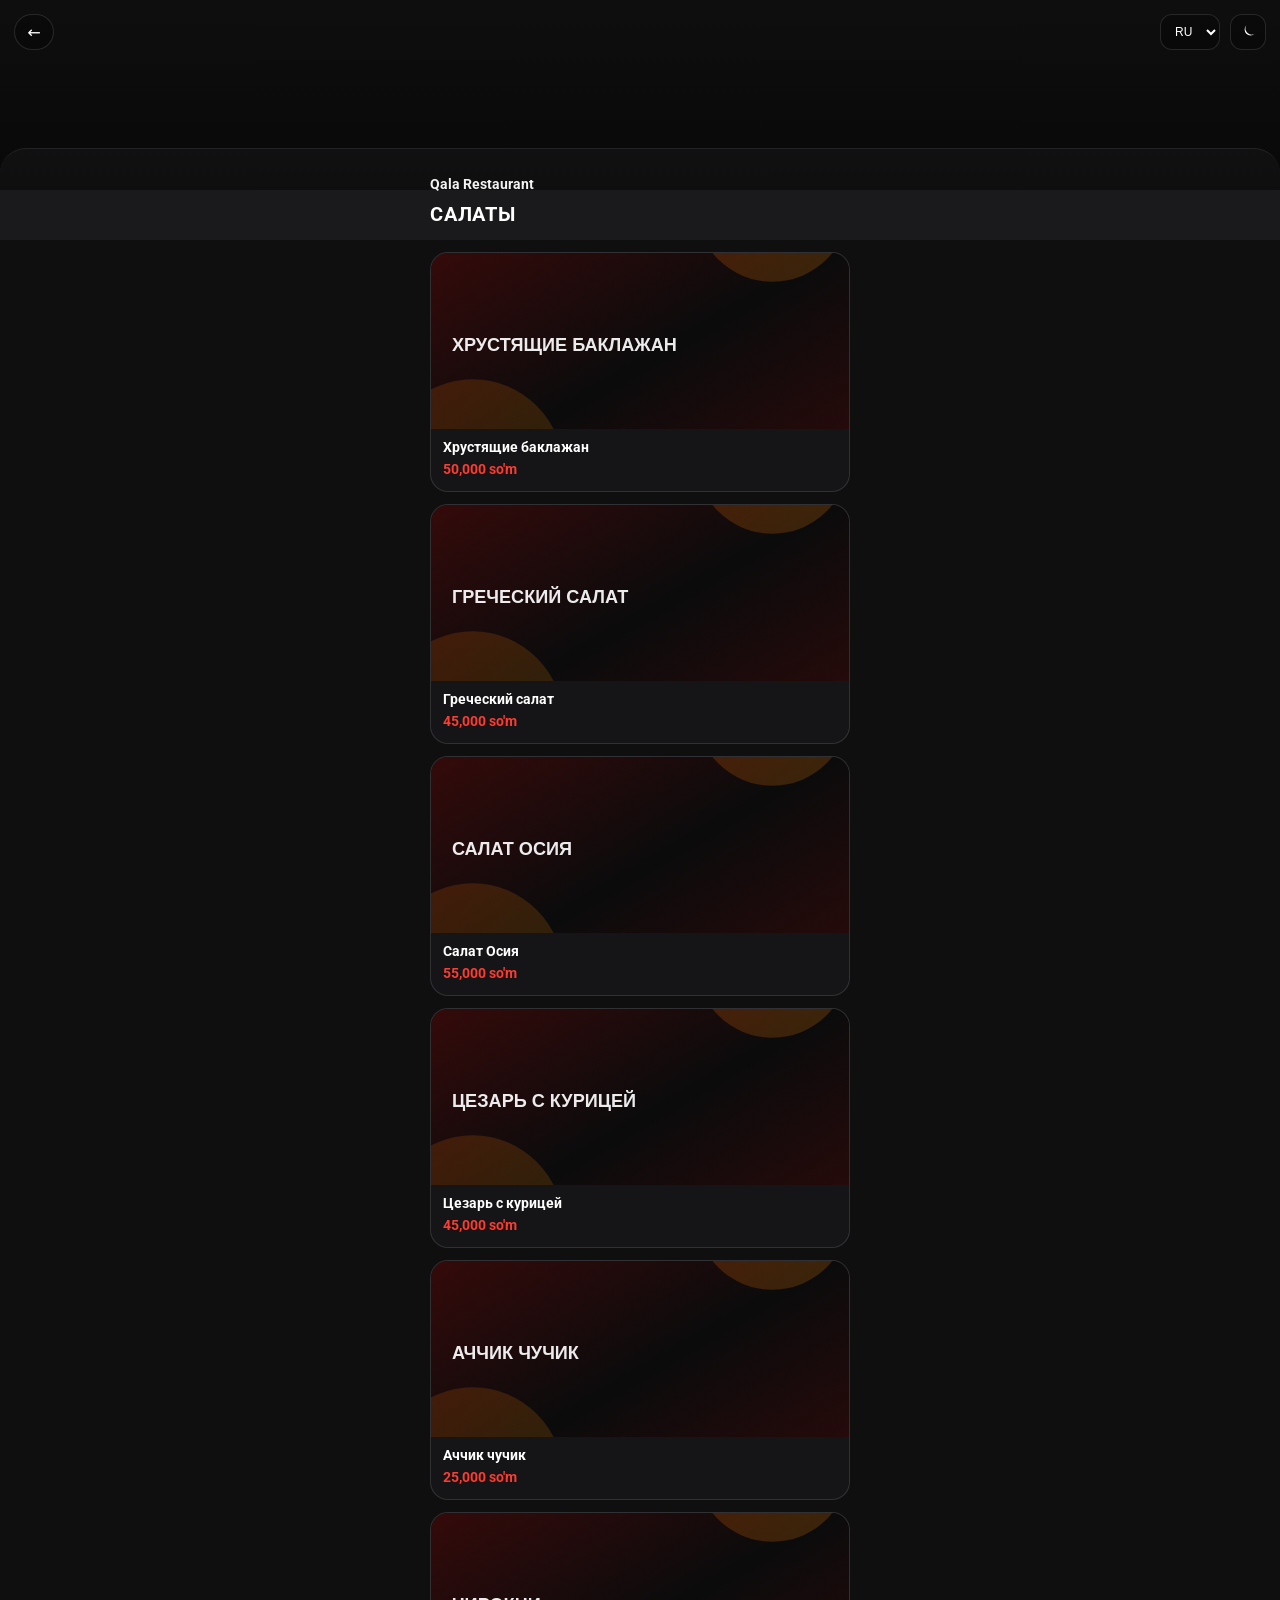
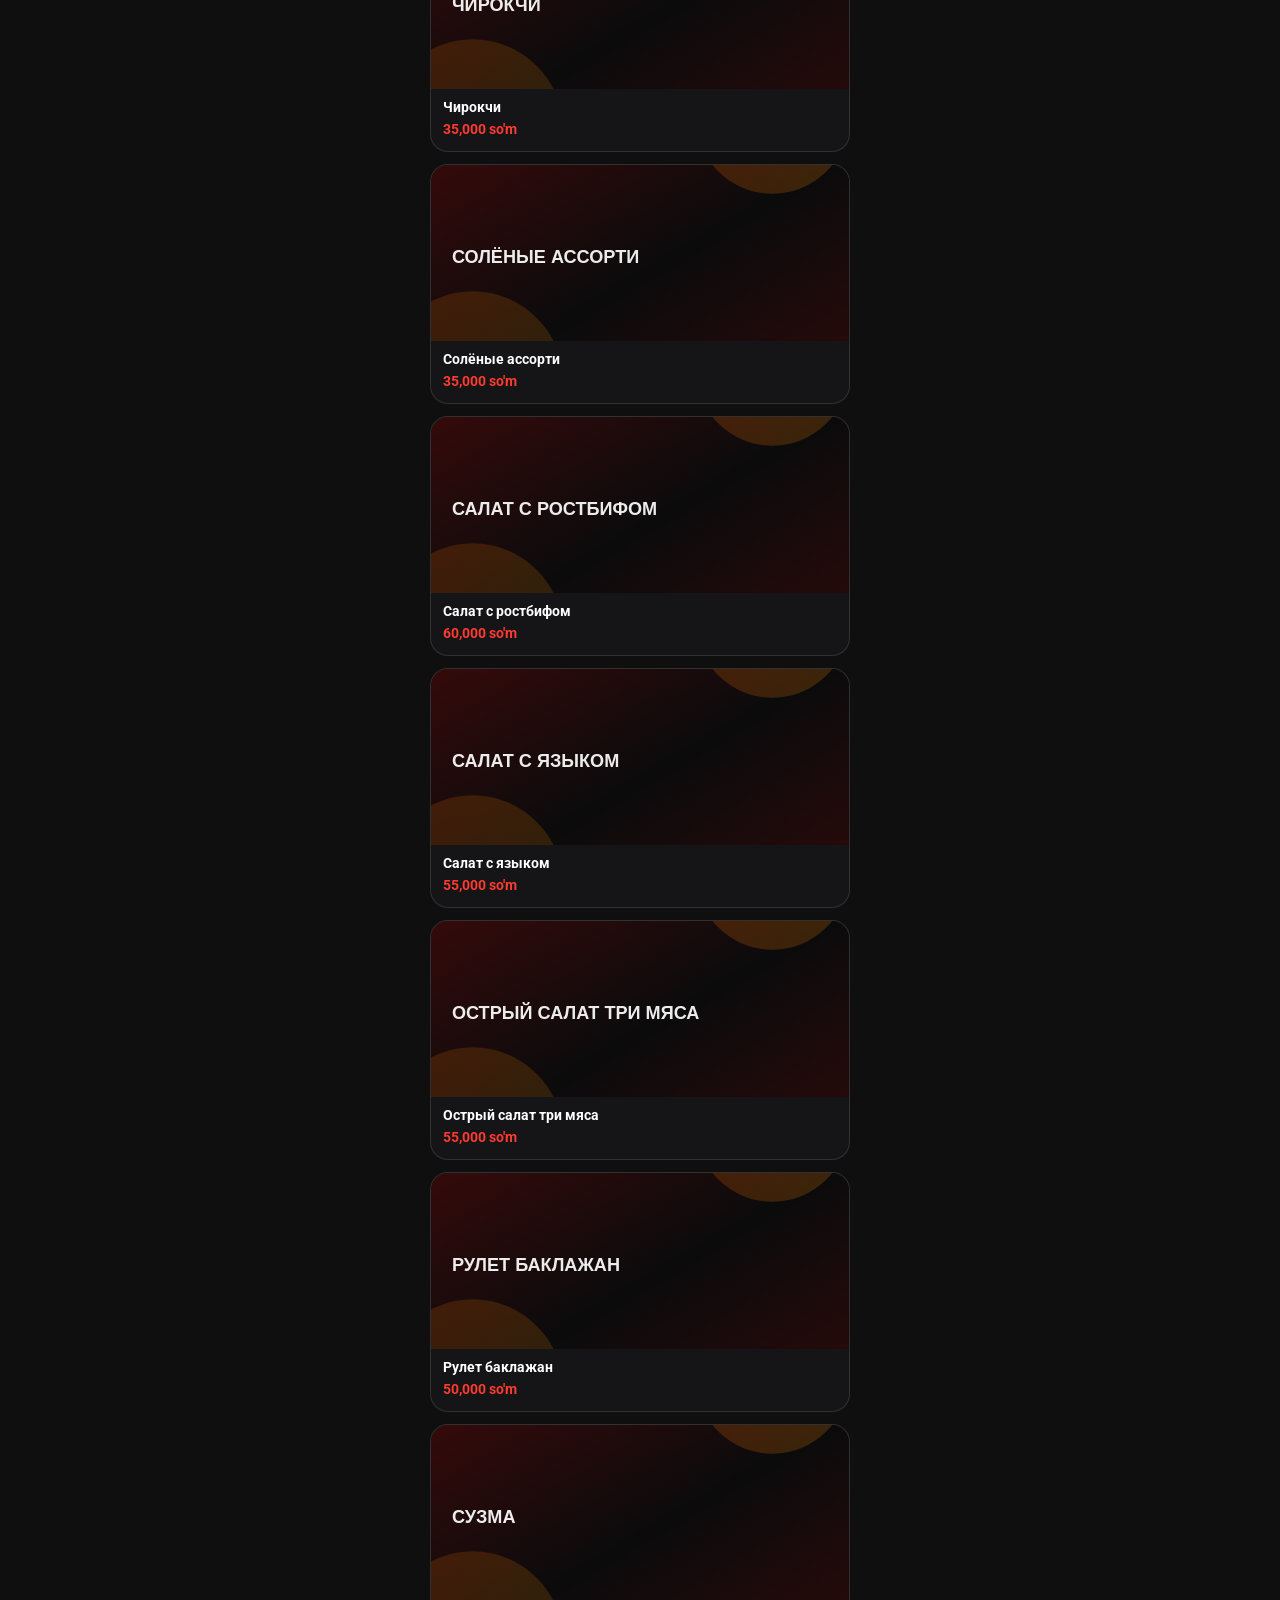
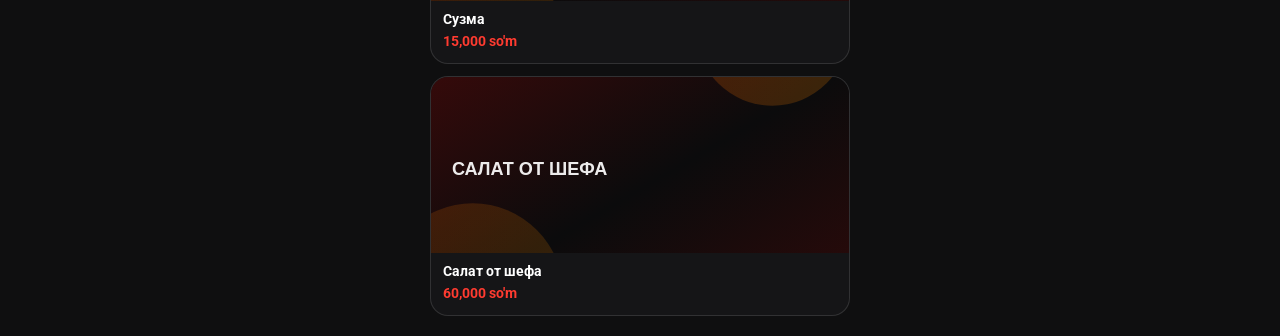
==== salads.html @ 51b20dd2 "Bosh sahifa yaratildi" ====
<!doctype html>
<html lang="ru">
  <head>
    <meta charset="UTF-8" />
    <meta name="viewport" content="width=device-width, initial-scale=1.0" />
    <title>Салаты — Qala Restaurant</title>

    <link rel="preconnect" href="https://fonts.googleapis.com" />
    <link rel="preconnect" href="https://fonts.gstatic.com" crossorigin />
    <link
      href="https://fonts.googleapis.com/css2?family=Roboto:wght@400;700&display=swap"
      rel="stylesheet"
    />

    <link rel="stylesheet" href="salads.css" />
  </head>
  <body>
    <header class="head">
      <div class="hero">
        <a class="back back--hero" href="index.html" aria-label="Back">
          <span class="back__icon" aria-hidden="true">←</span>
          <span class="back__text" data-i18n="back">Back</span>
        </a>

        <div class="hero__controls">
          <label class="field" aria-label="Language">
            <select id="langSelect" class="field__select field__select--compact field__select--hero">
              <option value="uz">UZ</option>
              <option value="ru">RU</option>
              <option value="en">EN</option>
            </select>
          </label>

          <button id="themeToggle" class="iconBtn iconBtn--hero" type="button" aria-label="Theme toggle">
            <span class="iconBtn__icon" data-theme-icon></span>
          </button>
        </div>
      </div>

      <div class="sheet">
        <div class="container">
          <div class="head__top">
            <div class="head__titleWrap">
              <h1 class="place">Qala Restaurant</h1>
              <h1 class="title" data-i18n="title">САЛАТЫ</h1>
            </div>
          </div>
        </div>
      </div>
    </header>

    <main class="main">
      <div class="container">
        <section id="list" class="list" aria-label="Salads list"></section>
      </div>
    </main>

    <script src="salads.js"></script>
  </body>
</html>
---- salads.css ----
:root {
  --bg: #ffffff;
  --card: #ffffff;
  --sheet: #ffffff;
  --text: #000000;
  --muted: rgba(0, 0, 0, 0.6);
  --border: rgba(0, 0, 0, 0.08);
  --price: #ff3b30;
  --overlay: rgba(255, 255, 255, 0.16);
}

.field__select--hero {
  background: rgba(0, 0, 0, 0.35);
  color: #fff;
  border-color: rgba(255, 255, 255, 0.18);
}

[data-theme='dark'] {
  --bg: #0f0f10;
  --card: #151517;
  --sheet: #1a1a1c;
  --text: #ffffff;
  --muted: rgba(255, 255, 255, 0.7);
  --border: rgba(255, 255, 255, 0.12);
  --price: #ff3b30;
  --overlay: rgba(0, 0, 0, 0.28);
}

* {
  box-sizing: border-box;
}

html,
body {
  height: 100%;
}

body {
  margin: 0;
  font-family: 'Roboto', system-ui, -apple-system, Segoe UI, Arial, sans-serif;
  background: var(--bg);
  color: var(--text);
}

.container {
  width: min(420px, calc(100% - 28px));
  margin: 0 auto;
}


.head {
  padding: 0;
}

.hero {
  height: 190px;
  width: 100%;
  background-image: url('img/top-banner.png');
  background-size: cover;
  background-position: center;
  background-repeat: no-repeat;
  position: relative;
}

.hero::after {
  content: '';
  position: absolute;
  inset: 0;
  background: linear-gradient(180deg, rgba(0, 0, 0, 0.05) 0%, rgba(0, 0, 0, 0.45) 100%);
  z-index: 0;
  pointer-events: none;
}

.hero__controls {
  position: absolute;
  right: 14px;
  top: 14px;
  display: inline-flex;
  align-items: center;
  gap: 10px;
  z-index: 2;
}

.sheet {
  margin-top: -42px;
  padding: 18px 0 14px;
  border-radius: 26px 26px 0 0;
  background: var(--sheet);
  border-top: 1px solid var(--border);
}

.head__top {
  display: flex;
  align-items: center;
  justify-content: space-between;
}

.actions {
  display: inline-flex;
  align-items: center;
  gap: 10px;
}

.field__select {
  height: 36px;
  border-radius: 12px;
  border: 1px solid var(--border);
  background: var(--overlay);
  color: #fff;
  padding: 0 10px;
  font-size: 12px;
  outline: none;
}

[data-theme='light'] .field__select {
  color: #000;
}

.iconBtn {
  height: 36px;
  width: 36px;
  border-radius: 12px;
  border: 1px solid var(--border);
  background: var(--overlay);
  color: #fff;
  cursor: pointer;
  display: grid;
  place-items: center;
}

[data-theme='light'] .iconBtn {
  color: #000;
}

.iconBtn__icon {
  width: 18px;
  height: 18px;
  display: inline-flex;
}

.iconBtn__icon svg {
  width: 18px;
  height: 18px;
  fill: currentColor;
}

.back {
  display: inline-flex;
  align-items: center;
  gap: 10px;
  height: 36px;
  padding: 0 12px;
  border-radius: 12px;
  border: 1px solid var(--border);
  background: var(--overlay);
  color: #fff;
  text-decoration: none;
  user-select:
  none;
}
 
.back--hero {
  position: absolute;
  left: 14px;
  top: 14px;
  z-index: 2;
  border-radius: 999px;
  width: 40px;
  padding: 0;
  justify-content: center;
}

.back--hero .back__text {
  display: none;
}

[data-theme='light'] .back {
  color: #000;
}

.back__text {
  font-size: 14px;
  font-weight: 700;
}

.place {
  font-size: 14px;
  font-weight: 700;
  color: var(--text);
  opacity: 0.95;
}

.title {
  color: var(--text);
}

.title {
  margin: 6px 0 0;
  font-size: 20px;
  font-weight: 700;
  letter-spacing: 0.8px;
}

.main {
  padding: 12px 0 20px;
}

.list {
  display: flex;
  flex-direction: column;
  gap: 12px;
}

.item {
  background: var(--card);
  border: 1px solid var(--border);
  border-radius: 18px;
  overflow: hidden;
}

.item__img {
  width: 100%;
  height: 176px;
  object-fit: cover;
  display: block;
}

.item__body {
  padding: 10px 12px 14px;
}

.item__name {
  margin: 0;
  font-size: 14px;
  font-weight: 700;
  color: var(--text);
}

.item__price {
  margin: 6px 0 0;
  font-size: 14px;
  font-weight: 700;
  color: var(--price);
}
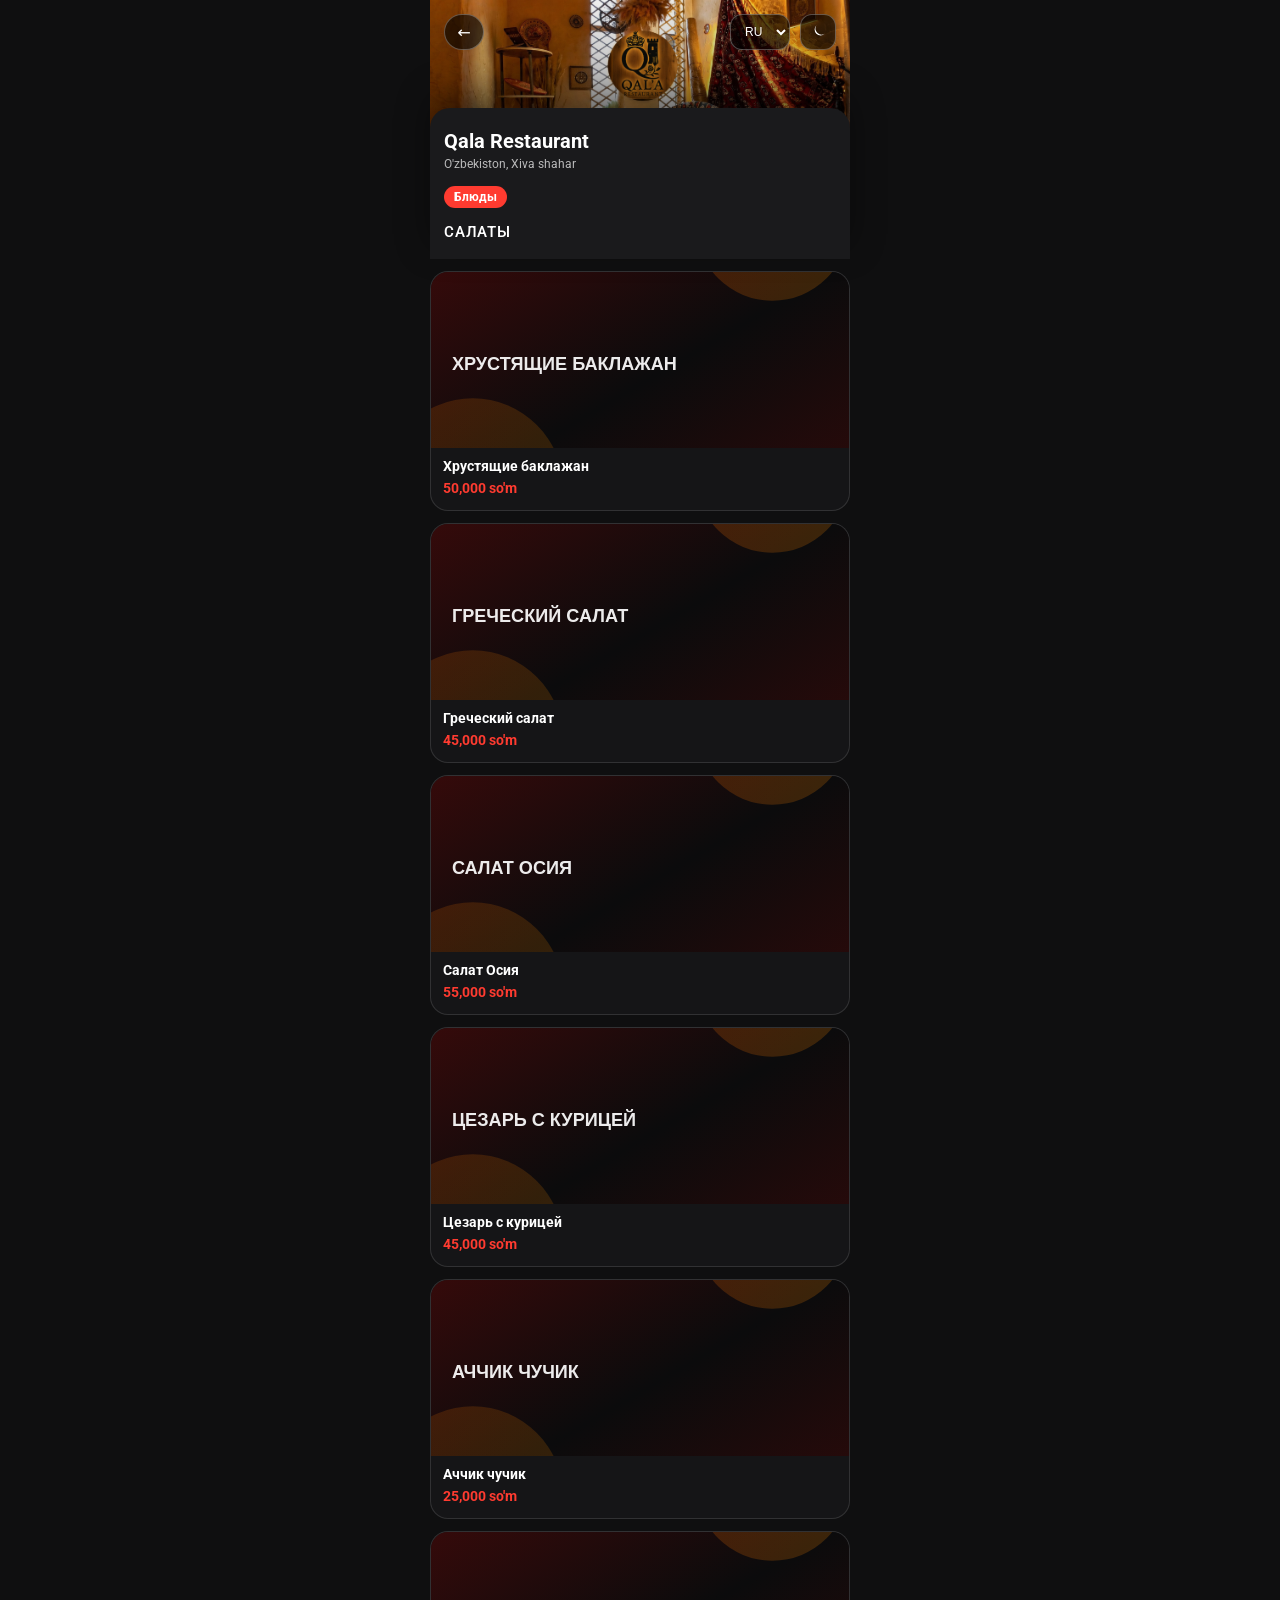
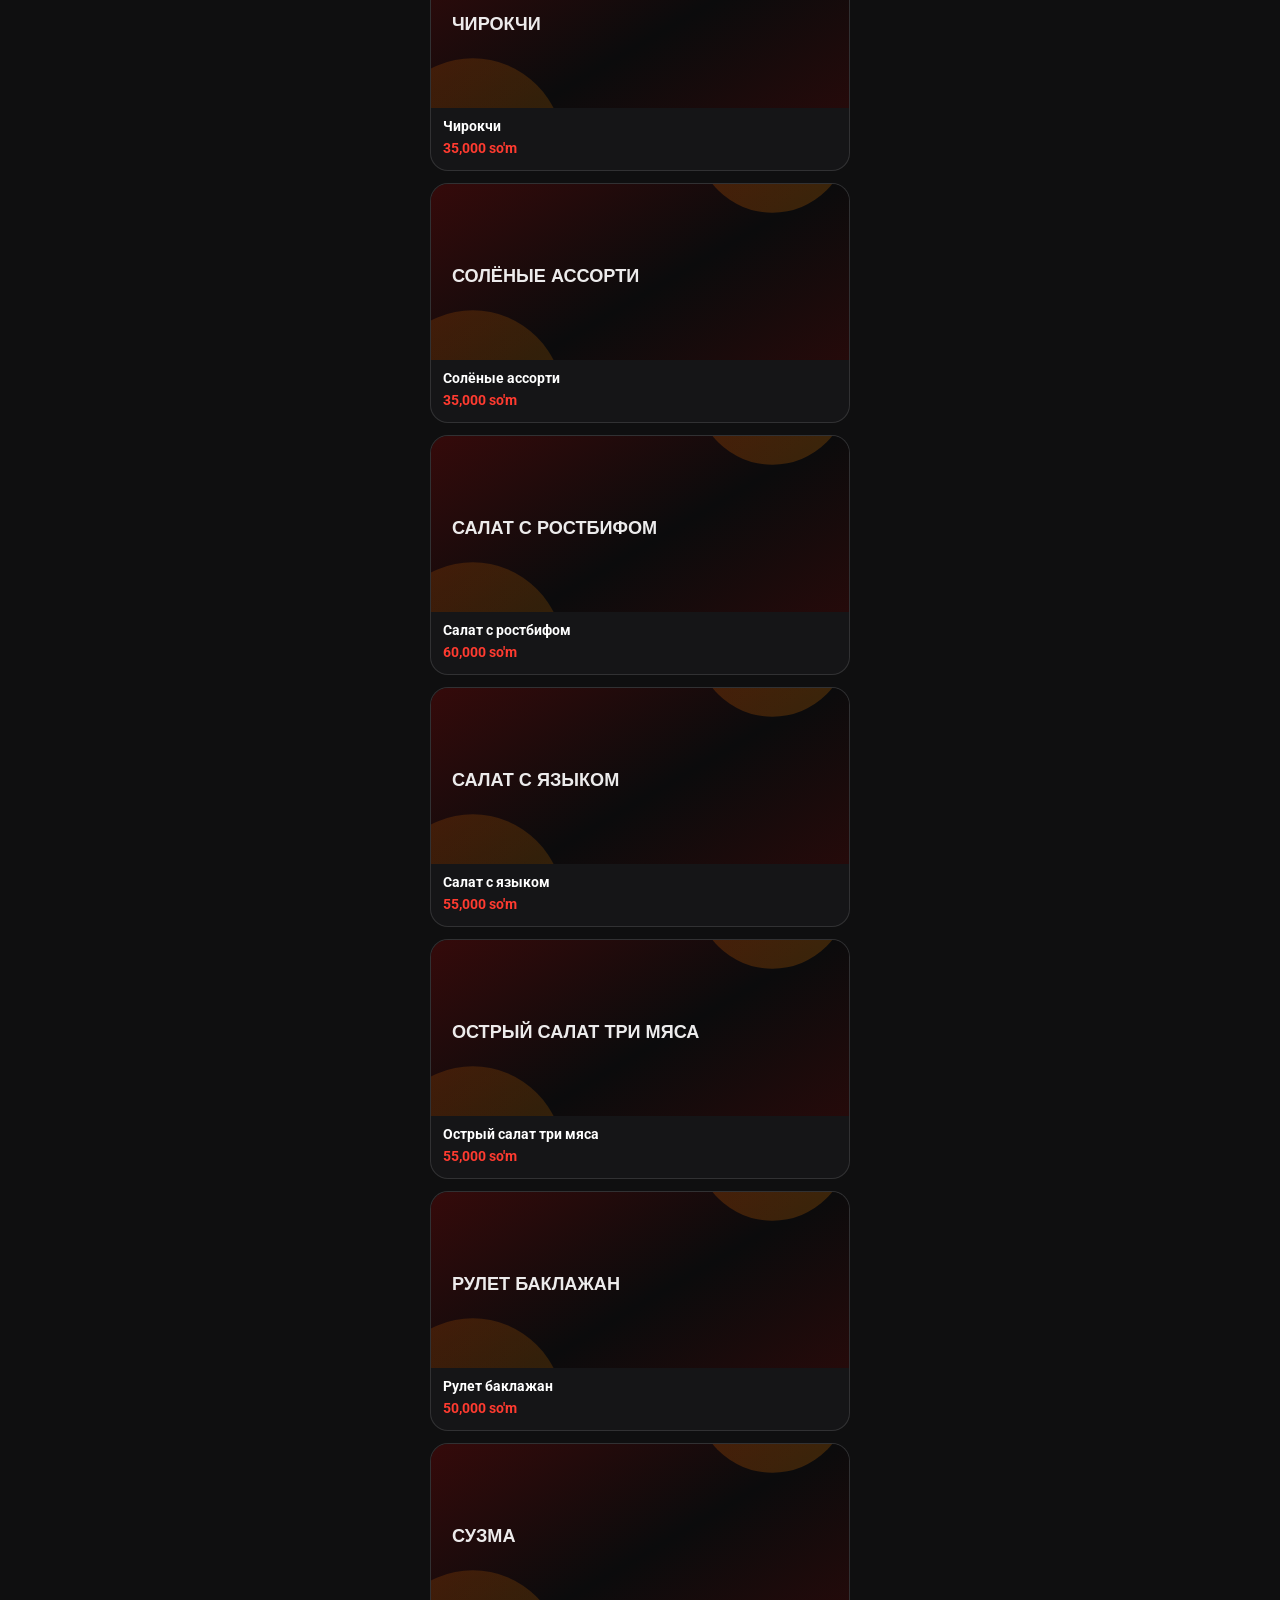
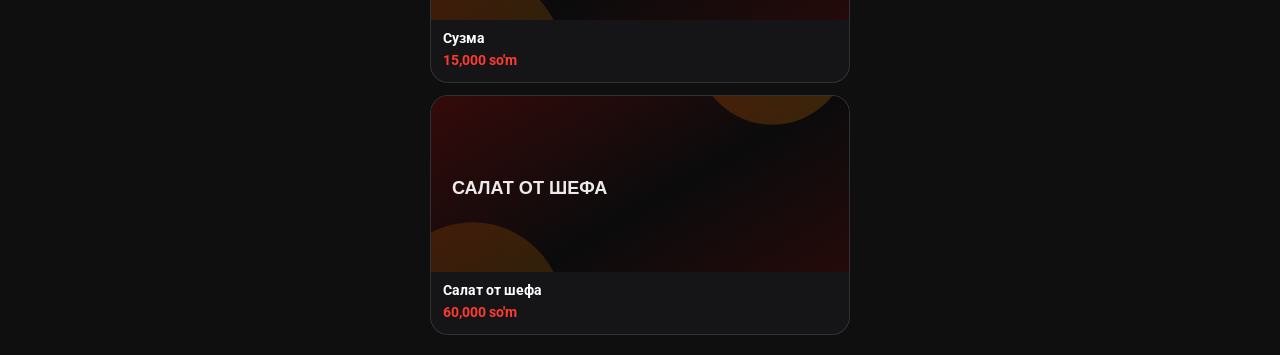
==== commit 2d102340: "Salatlar sahifasi qo'shildi" ====
--- a/salads.html
+++ b/salads.html
@@ -1,5 +1,5 @@
 <!doctype html>
-<html lang="ru">
+<html lang="ru" data-theme="dark">
   <head>
     <meta charset="UTF-8" />
     <meta name="viewport" content="width=device-width, initial-scale=1.0" />
@@ -41,7 +41,9 @@
         <div class="container">
           <div class="head__top">
             <div class="head__titleWrap">
-              <h1 class="place">Qala Restaurant</h1>
+              <div class="top__name" data-i18n="restaurantName">Qala Restaurant</div>
+                <div class="top__meta" data-i18n="restaurantMeta">O'zbekiston, Xiva shahar</div>
+                     <span class="status" data-i18n="statusOpen">Блюды</span>
               <h1 class="title" data-i18n="title">САЛАТЫ</h1>
             </div>
           </div>
--- a/salads.css
+++ b/salads.css
@@ -10,9 +10,9 @@
 }
 
 .field__select--hero {
-  background: rgba(0, 0, 0, 0.35);
-  color: #fff;
-  border-color: rgba(255, 255, 255, 0.18);
+  background: rgba(0, 0, 0, 0.62);
+  color: #fff;
+  border-color: rgba(255, 255, 255, 0.28);
 }
 
 [data-theme='dark'] {
@@ -53,13 +53,17 @@
 }
 
 .hero {
-  height: 190px;
   width: 100%;
-  background-image: url('img/top-banner.png');
+  max-width: 420px;
+  margin: 0 auto;
+  height: 160px;
+  background-image: url("img/ChatGPT Image Apr 21, 2026, 02_36_31 PM.png");
   background-size: cover;
   background-position: center;
   background-repeat: no-repeat;
   position: relative;
+  z-index: 1;
+  
 }
 
 .hero::after {
@@ -82,17 +86,48 @@
 }
 
 .sheet {
-  margin-top: -42px;
-  padding: 18px 0 14px;
-  border-radius: 26px 26px 0 0;
+  max-width: 420px;
+  margin: -52px auto 0;
+  padding: 22px 0 18px;
+  border-radius: 34px 34px 0 0;
   background: var(--sheet);
-  border-top: 1px solid var(--border);
+  box-shadow: 0 -14px 34px rgba(0, 0, 0, 0.38);
+  position: relative;
+  z-index: 2;
+  border-radius: 20px 20px 0 0;
+  /* margin-top: 5px;  */
 }
 
 .head__top {
   display: flex;
   align-items: center;
   justify-content: space-between;
+}
+.top__name {
+  font-size: 20px;
+  font-weight: 700;
+  line-height: 1.1;
+  color: var(--text);
+}
+
+.top__meta {
+  font-size: 12px;
+  font-weight: 400;
+  color: var(--muted);
+  margin-top: 5px;
+}
+.status {
+  display: inline-flex;
+  align-items: center;
+  justify-content: center;
+  height: 22px;
+  padding: 0 10px;
+  border-radius: 999px;
+  background: #ff3b30;
+  color: #fff;
+  font-size: 12px;
+  font-weight: 700;
+  margin-top: 15px;
 }
 
 .actions {
@@ -105,7 +140,7 @@
   height: 36px;
   border-radius: 12px;
   border: 1px solid var(--border);
-  background: var(--overlay);
+  background: rgba(0, 0, 0, 0.62);
   color: #fff;
   padding: 0 10px;
   font-size: 12px;
@@ -121,7 +156,7 @@
   width: 36px;
   border-radius: 12px;
   border: 1px solid var(--border);
-  background: var(--overlay);
+  background: rgba(0, 0, 0, 0.62);
   color: #fff;
   cursor: pointer;
   display: grid;
@@ -152,7 +187,7 @@
   padding: 0 12px;
   border-radius: 12px;
   border: 1px solid var(--border);
-  background: var(--overlay);
+  background: rgba(0, 0, 0, 0.62);
   color: #fff;
   text-decoration: none;
   user-select:
@@ -178,6 +213,13 @@
   color: #000;
 }
 
+.hero .field__select,
+.hero .iconBtn,
+.hero .back {
+  color: #fff;
+  border-color: rgba(255, 255, 255, 0.28);
+}
+
 .back__text {
   font-size: 14px;
   font-weight: 700;
@@ -196,9 +238,10 @@
 
 .title {
   margin: 6px 0 0;
-  font-size: 20px;
-  font-weight: 700;
+  font-size: 15px;
+  font-weight: 550;
   letter-spacing: 0.8px;
+  margin-top: 15px;
 }
 
 .main {
